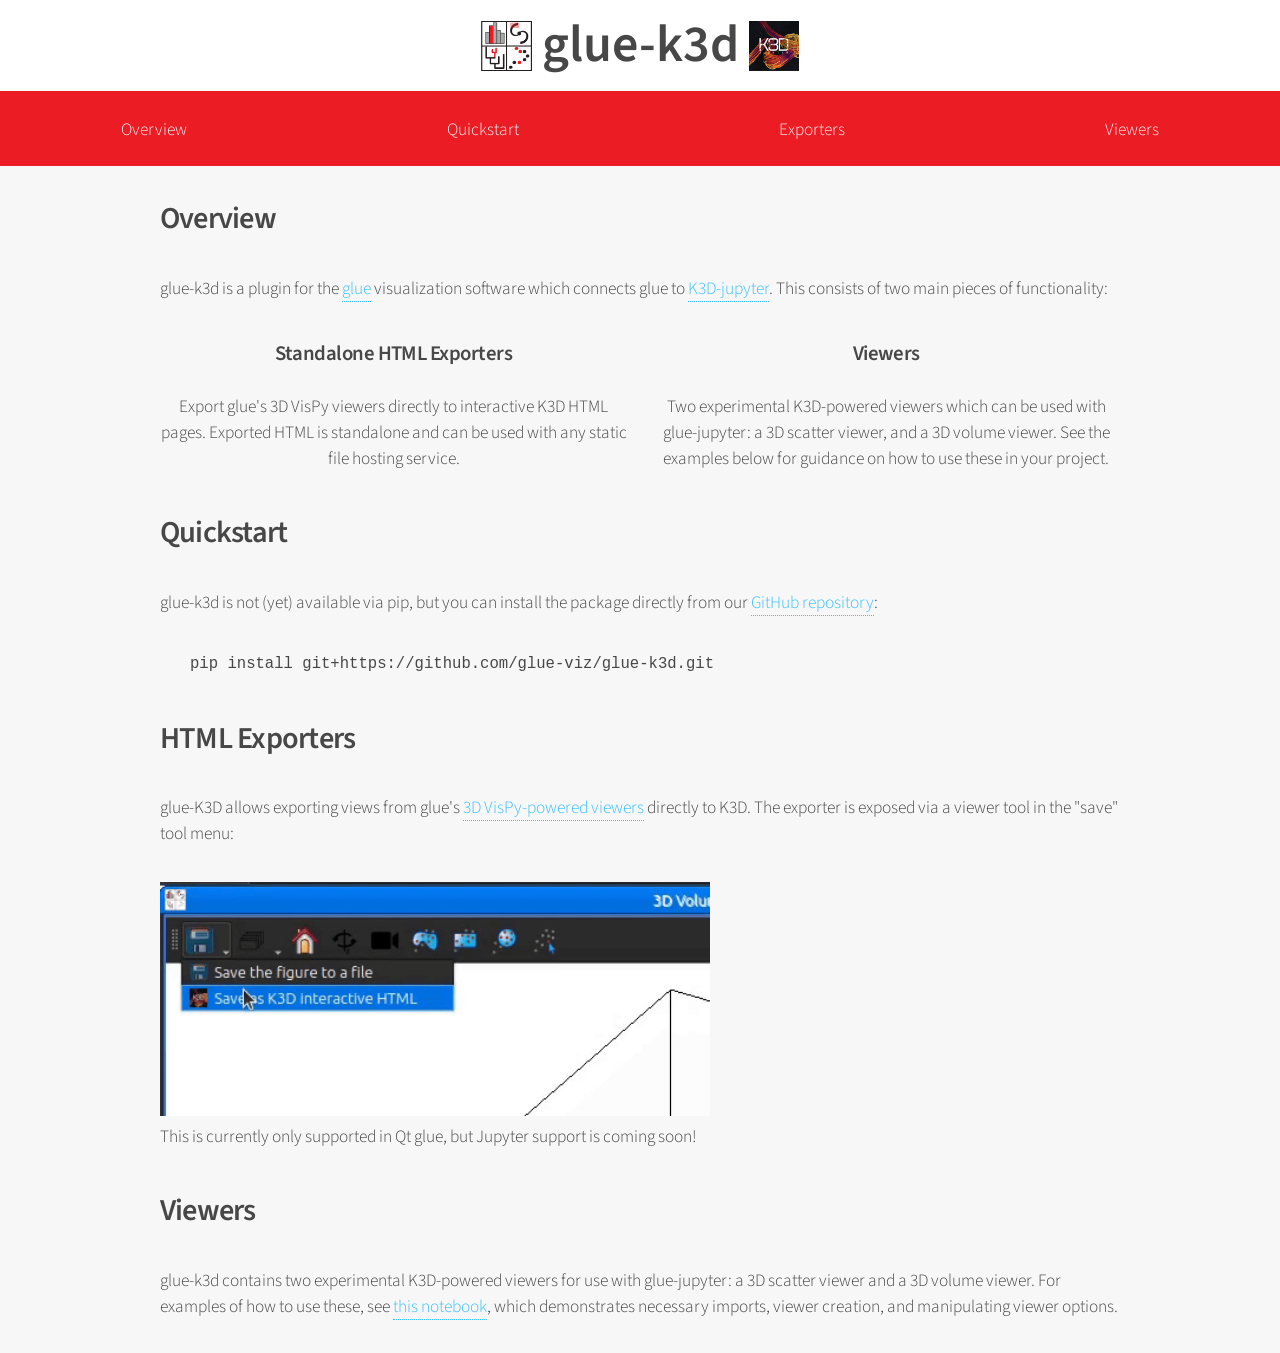
==== index.html @ 0592eb64 "Deploying to gh-pages from @ Carifio24/glue-k3d@0ff522cfbad2683ca5339158aca6ea87f92d83f8 🚀" ====
<!DOCTYPE HTML>
<!--
	Arcana by HTML5 UP
	html5up.net | @n33co
	Free for personal and commercial use under the CCA 3.0 license (html5up.net/license)
-->

<html>
  <head>
    <script async src="https://www.googletagmanager.com/gtag/js?id=UA-76450307-1"></script>
		<script>
			window.dataLayer = window.dataLayer || [];
			function gtag(){dataLayer.push(arguments);}
			gtag('js', new Date());

			gtag('config', 'UA-76450307-1');
		</script>

		<title>glue-k3d: K3D Plugin for glue</title>
		<meta charset="utf-8" />
		<meta name="viewport" content="width=device-width, initial-scale=1" />
    <meta name="description" content="glue-k3d is a plugin for glueviz that allows creating K3D views using glue" />
    <meta name="keywords" content="glue, K3D, export" />
    <meta name="robots" content="index, follow" />

    <meta name="og:title" content="glue-k3d: K3D plugin for glue" />
    <meta name="og:description" content="glue-k3d is a plugin for glueviz that allows creating K3D views using glue" />
    <meta name="og:type" content="article" />
    <meta name="og:image" content="https://glueviz.org/glue-k3d/assets/img/logo_full.png" />
    <meta name="og:url" content="https://glueviz.org/glue-k3d" />

    <meta name="twitter:card" content="article" />
    <meta name="twitter:site" content="glueviz" />
    <meta name="twitter:creator" content="glueviz" />
    <meta name="twitter:description" content="glue-k3d is a plugin for glueviz that allows creating K3D views using glue" />
    <meta name="twitter:image" content="https://glueviz.org/glue-k3d/assets/img/logo_full.png" />

		<link rel="icon" href="favicon.ico">
		<!--[if lte IE 8]><script src="assets/js/ie/html5shiv.js"></script><![endif]-->
		<link rel="stylesheet" href="assets/css/main.css" />
  </head>

  <body>
    <div id="header">
      <img height=50 src="assets/img/logo.png">
      <h1 id="logo">glue-k3d</h1>
      <img height=50 src="assets/img/k3d.png">
    </div>

    <nav id="nav">
      <ul>
        <li><a href="#overview">Overview</a></li>
        <li><a href="#quickstart">Quickstart</a></li>
        <li><a href="#exporters">Exporters</a></li>
        <li><a href="#viewers">Viewers</a></li>
      </ul>
    </nav>

    <section id="overview" class="nav-item container">
      <h2>Overview</h2>
      <p>
        glue-k3d is a plugin for the <a href="https://glueviz.org">glue</a> visualization software which connects glue to 
        <a href="https://k3d-jupyter.org/">K3D-jupyter</a>. This consists of two main pieces of functionality:
      </p>

      <section id="functionality" class="4u 12u(narrower)">
        <div class="box highlight">
          <h3>Standalone HTML Exporters</h3>
          <p>
            Export glue's 3D VisPy viewers directly to interactive K3D HTML pages. Exported HTML is standalone and can be used with any static file hosting service.
          </p>

        </div>

        <div class="box highlight">
          <h3>Viewers</h3>
          <p>
            Two experimental K3D-powered viewers which can be used with glue-jupyter: a 3D scatter viewer, and a 3D volume viewer.
            See the examples below for guidance on how to use these in your project.
          </p>
      </div>
    </section>

  </section>

  <section id="quickstart" class="nav-item container">
    <h2>Quickstart</h2>
    <p>
      glue-k3d is not (yet) available via pip, but you can install the package directly from our <a href="https://github.com/glue-viz/glue-k3d">GitHub repository</a>:
    </p>
    <p><code>pip install git+https://github.com/glue-viz/glue-k3d.git</code></p>
    </p>
  </section>

  <section id="exporters" class="nav-item container">
    <h2>HTML Exporters</h2>
    <p>
      glue-K3D allows exporting views from glue's <a href="https://github.com/glue-viz/glue-vispy-viewers">3D VisPy-powered viewers</a> directly to K3D.
      The exporter is exposed via a viewer tool in the "save" tool menu:
    </p>
    <img class="example-image" src="assets/img/export-tool.gif">
    <p>This is currently only supported in Qt glue, but Jupyter support is coming soon!</p>
  </section>

  <section id="viewers" class="nav-item container">
    <h2>Viewers</h2>
    <p>
      glue-k3d contains two experimental K3D-powered viewers for use with glue-jupyter: a 3D scatter viewer and a 3D volume viewer.
      For examples of how to use these, see <a href="k3d_viewers.ipynb">this notebook</a>, which demonstrates necessary imports, viewer creation, and manipulating viewer options.
    </p>
  </section>

  </body>

</html>
---- assets/css/main.css ----
/* @import url("font-awesome.min.css"); */
@import url("https://fonts.googleapis.com/css?family=Source+Sans+Pro:300,300italic,600,600italic");

/*
	Arcana by HTML5 UP
	html5up.net | @n33co
	Free for personal and commercial use under the CCA 3.0 license (html5up.net/license)
*/

/* Reset */

	html, body, div, span, applet, object, iframe, h1, h2, h3, h4, h5, h6, p, blockquote, pre, a, abbr, acronym, address, big, cite, code, del, dfn, em, img, ins, kbd, q, s, samp, small, strike, strong, sub, sup, tt, var, b, u, i, center, dl, dt, dd, ol, ul, li, fieldset, form, label, legend, table, caption, tbody, tfoot, thead, tr, th, td, article, aside, canvas, details, embed, figure, figcaption, footer, header, hgroup, menu, nav, output, ruby, section, summary, time, mark, audio, video {
		margin: 0;
		padding: 0;
		border: 0;
		font-size: 100%;
		font: inherit;
		vertical-align: baseline;
	}

    html {
        scroll-padding-top: 6em;
    }

	code {
		font-family: monospace;
		padding-left: 30px;
		font-size: 0.9em;
	}

	article, aside, details, figcaption, figure, footer, header, hgroup, menu, nav, section {
		display: block;
	}

	body {
		line-height: 1;
	}

	ul {
		list-style: none;
	}

	blockquote, q {
		quotes: none;
	}

	blockquote:before, blockquote:after, q:before, q:after {
		content: '';
		content: none;
	}

	table {
		border-collapse: collapse;
		border-spacing: 0;
	}

	body {
		-webkit-text-size-adjust: none;
	}

/* Box Model */

	*, *:before, *:after {
		-moz-box-sizing: border-box;
		-webkit-box-sizing: border-box;
		box-sizing: border-box;
	}

/* Containers */

	.container {
		margin-left: auto;
		margin-right: auto;
	}

	.container.\31 25\25 {
		width: 100%;
		max-width: 1750px;
		min-width: 1400px;
	}

	.container.\37 5\25 {
		width: 1050px;
	}

	.container.\35 0\25 {
		width: 700px;
	}

	.container.\32 5\25 {
		width: 350px;
	}

	.container {
		width: 1400px;
	}

	@media screen and (max-width: 1680px) {

		.container.\31 25\25 {
			width: 100%;
			max-width: 1500px;
			min-width: 1200px;
		}

		.container.\37 5\25 {
			width: 900px;
		}

		.container.\35 0\25 {
			width: 600px;
		}

		.container.\32 5\25 {
			width: 300px;
		}

		.container {
			width: 1200px;
		}

	}

	@media screen and (max-width: 1280px) {

		.container.\31 25\25 {
			width: 100%;
			max-width: 1200px;
			min-width: 960px;
		}

		.container.\37 5\25 {
			width: 720px;
		}

		.container.\35 0\25 {
			width: 480px;
		}

		.container.\32 5\25 {
			width: 240px;
		}

		.container {
			width: 960px;
		}

	}

	@media screen and (max-width: 980px) {

		.container.\31 25\25 {
			width: 100%;
			max-width: 118.75%;
			min-width: 95%;
		}

		.container.\37 5\25 {
			width: 71.25%;
		}

		.container.\35 0\25 {
			width: 47.5%;
		}

		.container.\32 5\25 {
			width: 23.75%;
		}

		.container {
			width: 95%;
		}

	}

	@media screen and (max-width: 840px) {

		.container.\31 25\25 {
			width: 100%;
			max-width: 118.75%;
			min-width: 95%;
		}

		.container.\37 5\25 {
			width: 71.25%;
		}

		.container.\35 0\25 {
			width: 47.5%;
		}

		.container.\32 5\25 {
			width: 23.75%;
		}

		.container {
			width: 95% !important;
		}

	}

	@media screen and (max-width: 736px) {

		.container.\31 25\25 {
			width: 100%;
			max-width: 112.5%;
			min-width: 90%;
		}

		.container.\37 5\25 {
			width: 67.5%;
		}

		.container.\35 0\25 {
			width: 45%;
		}

		.container.\32 5\25 {
			width: 22.5%;
		}

		.container {
			width: 90% !important;
		}

	}

	@media screen and (max-width: 480px) {

		.container.\31 25\25 {
			width: 100%;
			max-width: 125%;
			min-width: 100%;
		}

		.container.\37 5\25 {
			width: 75%;
		}

		.container.\35 0\25 {
			width: 50%;
		}

		.container.\32 5\25 {
			width: 25%;
		}

		.container {
			width: 90% !important;
		}

	}

/* Grid */

	.row {
		border-bottom: solid 1px transparent;
		-moz-box-sizing: border-box;
		-webkit-box-sizing: border-box;
		box-sizing: border-box;
	}

	.row > * {
		float: left;
		-moz-box-sizing: border-box;
		-webkit-box-sizing: border-box;
		box-sizing: border-box;
	}

	.row:after, .row:before {
		content: '';
		display: block;
		clear: both;
		height: 0;
	}

	.row.uniform > * > :first-child {
		margin-top: 0;
	}

	.row.uniform > * > :last-child {
		margin-bottom: 0;
	}

	.row.\30 \25 > * {
		padding: 0px 0 0 0px;
	}

	.row.\30 \25 {
		margin: 0px 0 -1px 0px;
	}

	.row.uniform.\30 \25 > * {
		padding: 0px 0 0 0px;
	}

	.row.uniform.\30 \25 {
		margin: 0px 0 -1px 0px;
	}

	.row > * {
		padding: 50px 0 0 50px;
	}

	.row {
		margin: -50px 0 -1px -50px;
	}

	.row.uniform > * {
		padding: 50px 0 0 50px;
	}

	.row.uniform {
		margin: -50px 0 -1px -50px;
	}

	.row.\32 00\25 > * {
		padding: 100px 0 0 100px;
	}

	.row.\32 00\25 {
		margin: -100px 0 -1px -100px;
	}

	.row.uniform.\32 00\25 > * {
		padding: 100px 0 0 100px;
	}

	.row.uniform.\32 00\25 {
		margin: -100px 0 -1px -100px;
	}

	.row.\31 50\25 > * {
		padding: 75px 0 0 75px;
	}

	.row.\31 50\25 {
		margin: -75px 0 -1px -75px;
	}

	.row.uniform.\31 50\25 > * {
		padding: 75px 0 0 75px;
	}

	.row.uniform.\31 50\25 {
		margin: -75px 0 -1px -75px;
	}

	.row.\35 0\25 > * {
		padding: 25px 0 0 25px;
	}

	.row.\35 0\25 {
		margin: -25px 0 -1px -25px;
	}

	.row.uniform.\35 0\25 > * {
		padding: 25px 0 0 25px;
	}

	.row.uniform.\35 0\25 {
		margin: -25px 0 -1px -25px;
	}

	.row.\32 5\25 > * {
		padding: 12.5px 0 0 12.5px;
	}

	.row.\32 5\25 {
		margin: -12.5px 0 -1px -12.5px;
	}

	.row.uniform.\32 5\25 > * {
		padding: 12.5px 0 0 12.5px;
	}

	.row.uniform.\32 5\25 {
		margin: -12.5px 0 -1px -12.5px;
	}

	.\31 2u, .\31 2u\24 {
		width: 100%;
		clear: none;
		margin-left: 0;
	}

	.\31 1u, .\31 1u\24 {
		width: 91.6666666667%;
		clear: none;
		margin-left: 0;
	}

	.\31 0u, .\31 0u\24 {
		width: 83.3333333333%;
		clear: none;
		margin-left: 0;
	}

	.\39 u, .\39 u\24 {
		width: 75%;
		clear: none;
		margin-left: 0;
	}

	.\38 u, .\38 u\24 {
		width: 66.6666666667%;
		clear: none;
		margin-left: 0;
	}

	.\37 u, .\37 u\24 {
		width: 58.3333333333%;
		clear: none;
		margin-left: 0;
	}

	.\36 u, .\36 u\24 {
		width: 50%;
		clear: none;
		margin-left: 0;
	}

	.\35 u, .\35 u\24 {
		width: 41.6666666667%;
		clear: none;
		margin-left: 0;
	}

	.\34 u, .\34 u\24 {
		width: 33.3333333333%;
		clear: none;
		margin-left: 0;
	}

	.\33 u, .\33 u\24 {
		width: 25%;
		clear: none;
		margin-left: 0;
	}

	.\32 u, .\32 u\24 {
		width: 16.6666666667%;
		clear: none;
		margin-left: 0;
	}

	.\31 u, .\31 u\24 {
		width: 8.3333333333%;
		clear: none;
		margin-left: 0;
	}

	.\31 2u\24 + *,
	.\31 1u\24 + *,
	.\31 0u\24 + *,
	.\39 u\24 + *,
	.\38 u\24 + *,
	.\37 u\24 + *,
	.\36 u\24 + *,
	.\35 u\24 + *,
	.\34 u\24 + *,
	.\33 u\24 + *,
	.\32 u\24 + *,
	.\31 u\24 + * {
		clear: left;
	}

	.\-11u {
		margin-left: 91.66667%;
	}

	.\-10u {
		margin-left: 83.33333%;
	}

	.\-9u {
		margin-left: 75%;
	}

	.\-8u {
		margin-left: 66.66667%;
	}

	.\-7u {
		margin-left: 58.33333%;
	}

	.\-6u {
		margin-left: 50%;
	}

	.\-5u {
		margin-left: 41.66667%;
	}

	.\-4u {
		margin-left: 33.33333%;
	}

	.\-3u {
		margin-left: 25%;
	}

	.\-2u {
		margin-left: 16.66667%;
	}

	.\-1u {
		margin-left: 8.33333%;
	}

	@media screen and (max-width: 1680px) {

		.row > * {
			padding: 40px 0 0 40px;
		}

		.row {
			margin: -40px 0 -1px -40px;
		}

		.row.uniform > * {
			padding: 40px 0 0 40px;
		}

		.row.uniform {
			margin: -40px 0 -1px -40px;
		}

		.row.\32 00\25 > * {
			padding: 80px 0 0 80px;
		}

		.row.\32 00\25 {
			margin: -80px 0 -1px -80px;
		}

		.row.uniform.\32 00\25 > * {
			padding: 80px 0 0 80px;
		}

		.row.uniform.\32 00\25 {
			margin: -80px 0 -1px -80px;
		}

		.row.\31 50\25 > * {
			padding: 60px 0 0 60px;
		}

		.row.\31 50\25 {
			margin: -60px 0 -1px -60px;
		}

		.row.uniform.\31 50\25 > * {
			padding: 60px 0 0 60px;
		}

		.row.uniform.\31 50\25 {
			margin: -60px 0 -1px -60px;
		}

		.row.\35 0\25 > * {
			padding: 20px 0 0 20px;
		}

		.row.\35 0\25 {
			margin: -20px 0 -1px -20px;
		}

		.row.uniform.\35 0\25 > * {
			padding: 20px 0 0 20px;
		}

		.row.uniform.\35 0\25 {
			margin: -20px 0 -1px -20px;
		}

		.row.\32 5\25 > * {
			padding: 10px 0 0 10px;
		}

		.row.\32 5\25 {
			margin: -10px 0 -1px -10px;
		}

		.row.uniform.\32 5\25 > * {
			padding: 10px 0 0 10px;
		}

		.row.uniform.\32 5\25 {
			margin: -10px 0 -1px -10px;
		}

		.\31 2u\28wide\29, .\31 2u\24\28wide\29 {
			width: 100%;
			clear: none;
			margin-left: 0;
		}

		.\31 1u\28wide\29, .\31 1u\24\28wide\29 {
			width: 91.6666666667%;
			clear: none;
			margin-left: 0;
		}

		.\31 0u\28wide\29, .\31 0u\24\28wide\29 {
			width: 83.3333333333%;
			clear: none;
			margin-left: 0;
		}

		.\39 u\28wide\29, .\39 u\24\28wide\29 {
			width: 75%;
			clear: none;
			margin-left: 0;
		}

		.\38 u\28wide\29, .\38 u\24\28wide\29 {
			width: 66.6666666667%;
			clear: none;
			margin-left: 0;
		}

		.\37 u\28wide\29, .\37 u\24\28wide\29 {
			width: 58.3333333333%;
			clear: none;
			margin-left: 0;
		}

		.\36 u\28wide\29, .\36 u\24\28wide\29 {
			width: 50%;
			clear: none;
			margin-left: 0;
		}

		.\35 u\28wide\29, .\35 u\24\28wide\29 {
			width: 41.6666666667%;
			clear: none;
			margin-left: 0;
		}

		.\34 u\28wide\29, .\34 u\24\28wide\29 {
			width: 33.3333333333%;
			clear: none;
			margin-left: 0;
		}

		.\33 u\28wide\29, .\33 u\24\28wide\29 {
			width: 25%;
			clear: none;
			margin-left: 0;
		}

		.\32 u\28wide\29, .\32 u\24\28wide\29 {
			width: 16.6666666667%;
			clear: none;
			margin-left: 0;
		}

		.\31 u\28wide\29, .\31 u\24\28wide\29 {
			width: 8.3333333333%;
			clear: none;
			margin-left: 0;
		}

		.\31 2u\24\28wide\29 + *,
		.\31 1u\24\28wide\29 + *,
		.\31 0u\24\28wide\29 + *,
		.\39 u\24\28wide\29 + *,
		.\38 u\24\28wide\29 + *,
		.\37 u\24\28wide\29 + *,
		.\36 u\24\28wide\29 + *,
		.\35 u\24\28wide\29 + *,
		.\34 u\24\28wide\29 + *,
		.\33 u\24\28wide\29 + *,
		.\32 u\24\28wide\29 + *,
		.\31 u\24\28wide\29 + * {
			clear: left;
		}

		.\-11u\28wide\29 {
			margin-left: 91.66667%;
		}

		.\-10u\28wide\29 {
			margin-left: 83.33333%;
		}

		.\-9u\28wide\29 {
			margin-left: 75%;
		}

		.\-8u\28wide\29 {
			margin-left: 66.66667%;
		}

		.\-7u\28wide\29 {
			margin-left: 58.33333%;
		}

		.\-6u\28wide\29 {
			margin-left: 50%;
		}

		.\-5u\28wide\29 {
			margin-left: 41.66667%;
		}

		.\-4u\28wide\29 {
			margin-left: 33.33333%;
		}

		.\-3u\28wide\29 {
			margin-left: 25%;
		}

		.\-2u\28wide\29 {
			margin-left: 16.66667%;
		}

		.\-1u\28wide\29 {
			margin-left: 8.33333%;
		}

	}

	@media screen and (max-width: 1280px) {

		.row > * {
			padding: 30px 0 0 30px;
		}

		.row {
			margin: -30px 0 -1px -30px;
		}

		.row.uniform > * {
			padding: 30px 0 0 30px;
		}

		.row.uniform {
			margin: -30px 0 -1px -30px;
		}

		.row.\32 00\25 > * {
			padding: 60px 0 0 60px;
		}

		.row.\32 00\25 {
			margin: -60px 0 -1px -60px;
		}

		.row.uniform.\32 00\25 > * {
			padding: 60px 0 0 60px;
		}

		.row.uniform.\32 00\25 {
			margin: -60px 0 -1px -60px;
		}

		.row.\31 50\25 > * {
			padding: 45px 0 0 45px;
		}

		.row.\31 50\25 {
			margin: -45px 0 -1px -45px;
		}

		.row.uniform.\31 50\25 > * {
			padding: 45px 0 0 45px;
		}

		.row.uniform.\31 50\25 {
			margin: -45px 0 -1px -45px;
		}

		.row.\35 0\25 > * {
			padding: 15px 0 0 15px;
		}

		.row.\35 0\25 {
			margin: -15px 0 -1px -15px;
		}

		.row.uniform.\35 0\25 > * {
			padding: 15px 0 0 15px;
		}

		.row.uniform.\35 0\25 {
			margin: -15px 0 -1px -15px;
		}

		.row.\32 5\25 > * {
			padding: 7.5px 0 0 7.5px;
		}

		.row.\32 5\25 {
			margin: -7.5px 0 -1px -7.5px;
		}

		.row.uniform.\32 5\25 > * {
			padding: 7.5px 0 0 7.5px;
		}

		.row.uniform.\32 5\25 {
			margin: -7.5px 0 -1px -7.5px;
		}

		.\31 2u\28normal\29, .\31 2u\24\28normal\29 {
			width: 100%;
			clear: none;
			margin-left: 0;
		}

		.\31 1u\28normal\29, .\31 1u\24\28normal\29 {
			width: 91.6666666667%;
			clear: none;
			margin-left: 0;
		}

		.\31 0u\28normal\29, .\31 0u\24\28normal\29 {
			width: 83.3333333333%;
			clear: none;
			margin-left: 0;
		}

		.\39 u\28normal\29, .\39 u\24\28normal\29 {
			width: 75%;
			clear: none;
			margin-left: 0;
		}

		.\38 u\28normal\29, .\38 u\24\28normal\29 {
			width: 66.6666666667%;
			clear: none;
			margin-left: 0;
		}

		.\37 u\28normal\29, .\37 u\24\28normal\29 {
			width: 58.3333333333%;
			clear: none;
			margin-left: 0;
		}

		.\36 u\28normal\29, .\36 u\24\28normal\29 {
			width: 50%;
			clear: none;
			margin-left: 0;
		}

		.\35 u\28normal\29, .\35 u\24\28normal\29 {
			width: 41.6666666667%;
			clear: none;
			margin-left: 0;
		}

		.\34 u\28normal\29, .\34 u\24\28normal\29 {
			width: 33.3333333333%;
			clear: none;
			margin-left: 0;
		}

		.\33 u\28normal\29, .\33 u\24\28normal\29 {
			width: 25%;
			clear: none;
			margin-left: 0;
		}

		.\32 u\28normal\29, .\32 u\24\28normal\29 {
			width: 16.6666666667%;
			clear: none;
			margin-left: 0;
		}

		.\31 u\28normal\29, .\31 u\24\28normal\29 {
			width: 8.3333333333%;
			clear: none;
			margin-left: 0;
		}

		.\31 2u\24\28normal\29 + *,
		.\31 1u\24\28normal\29 + *,
		.\31 0u\24\28normal\29 + *,
		.\39 u\24\28normal\29 + *,
		.\38 u\24\28normal\29 + *,
		.\37 u\24\28normal\29 + *,
		.\36 u\24\28normal\29 + *,
		.\35 u\24\28normal\29 + *,
		.\34 u\24\28normal\29 + *,
		.\33 u\24\28normal\29 + *,
		.\32 u\24\28normal\29 + *,
		.\31 u\24\28normal\29 + * {
			clear: left;
		}

		.\-11u\28normal\29 {
			margin-left: 91.66667%;
		}

		.\-10u\28normal\29 {
			margin-left: 83.33333%;
		}

		.\-9u\28normal\29 {
			margin-left: 75%;
		}

		.\-8u\28normal\29 {
			margin-left: 66.66667%;
		}

		.\-7u\28normal\29 {
			margin-left: 58.33333%;
		}

		.\-6u\28normal\29 {
			margin-left: 50%;
		}

		.\-5u\28normal\29 {
			margin-left: 41.66667%;
		}

		.\-4u\28normal\29 {
			margin-left: 33.33333%;
		}

		.\-3u\28normal\29 {
			margin-left: 25%;
		}

		.\-2u\28normal\29 {
			margin-left: 16.66667%;
		}

		.\-1u\28normal\29 {
			margin-left: 8.33333%;
		}

	}

	@media screen and (max-width: 980px) {

		.row > * {
			padding: 30px 0 0 30px;
		}

		.row {
			margin: -30px 0 -1px -30px;
		}

		.row.uniform > * {
			padding: 30px 0 0 30px;
		}

		.row.uniform {
			margin: -30px 0 -1px -30px;
		}

		.row.\32 00\25 > * {
			padding: 60px 0 0 60px;
		}

		.row.\32 00\25 {
			margin: -60px 0 -1px -60px;
		}

		.row.uniform.\32 00\25 > * {
			padding: 60px 0 0 60px;
		}

		.row.uniform.\32 00\25 {
			margin: -60px 0 -1px -60px;
		}

		.row.\31 50\25 > * {
			padding: 45px 0 0 45px;
		}

		.row.\31 50\25 {
			margin: -45px 0 -1px -45px;
		}

		.row.uniform.\31 50\25 > * {
			padding: 45px 0 0 45px;
		}

		.row.uniform.\31 50\25 {
			margin: -45px 0 -1px -45px;
		}

		.row.\35 0\25 > * {
			padding: 15px 0 0 15px;
		}

		.row.\35 0\25 {
			margin: -15px 0 -1px -15px;
		}

		.row.uniform.\35 0\25 > * {
			padding: 15px 0 0 15px;
		}

		.row.uniform.\35 0\25 {
			margin: -15px 0 -1px -15px;
		}

		.row.\32 5\25 > * {
			padding: 7.5px 0 0 7.5px;
		}

		.row.\32 5\25 {
			margin: -7.5px 0 -1px -7.5px;
		}

		.row.uniform.\32 5\25 > * {
			padding: 7.5px 0 0 7.5px;
		}

		.row.uniform.\32 5\25 {
			margin: -7.5px 0 -1px -7.5px;
		}

		.\31 2u\28narrow\29, .\31 2u\24\28narrow\29 {
			width: 100%;
			clear: none;
			margin-left: 0;
		}

		.\31 1u\28narrow\29, .\31 1u\24\28narrow\29 {
			width: 91.6666666667%;
			clear: none;
			margin-left: 0;
		}

		.\31 0u\28narrow\29, .\31 0u\24\28narrow\29 {
			width: 83.3333333333%;
			clear: none;
			margin-left: 0;
		}

		.\39 u\28narrow\29, .\39 u\24\28narrow\29 {
			width: 75%;
			clear: none;
			margin-left: 0;
		}

		.\38 u\28narrow\29, .\38 u\24\28narrow\29 {
			width: 66.6666666667%;
			clear: none;
			margin-left: 0;
		}

		.\37 u\28narrow\29, .\37 u\24\28narrow\29 {
			width: 58.3333333333%;
			clear: none;
			margin-left: 0;
		}

		.\36 u\28narrow\29, .\36 u\24\28narrow\29 {
			width: 50%;
			clear: none;
			margin-left: 0;
		}

		.\35 u\28narrow\29, .\35 u\24\28narrow\29 {
			width: 41.6666666667%;
			clear: none;
			margin-left: 0;
		}

		.\34 u\28narrow\29, .\34 u\24\28narrow\29 {
			width: 33.3333333333%;
			clear: none;
			margin-left: 0;
		}

		.\33 u\28narrow\29, .\33 u\24\28narrow\29 {
			width: 25%;
			clear: none;
			margin-left: 0;
		}

		.\32 u\28narrow\29, .\32 u\24\28narrow\29 {
			width: 16.6666666667%;
			clear: none;
			margin-left: 0;
		}

		.\31 u\28narrow\29, .\31 u\24\28narrow\29 {
			width: 8.3333333333%;
			clear: none;
			margin-left: 0;
		}

		.\31 2u\24\28narrow\29 + *,
		.\31 1u\24\28narrow\29 + *,
		.\31 0u\24\28narrow\29 + *,
		.\39 u\24\28narrow\29 + *,
		.\38 u\24\28narrow\29 + *,
		.\37 u\24\28narrow\29 + *,
		.\36 u\24\28narrow\29 + *,
		.\35 u\24\28narrow\29 + *,
		.\34 u\24\28narrow\29 + *,
		.\33 u\24\28narrow\29 + *,
		.\32 u\24\28narrow\29 + *,
		.\31 u\24\28narrow\29 + * {
			clear: left;
		}

		.\-11u\28narrow\29 {
			margin-left: 91.66667%;
		}

		.\-10u\28narrow\29 {
			margin-left: 83.33333%;
		}

		.\-9u\28narrow\29 {
			margin-left: 75%;
		}

		.\-8u\28narrow\29 {
			margin-left: 66.66667%;
		}

		.\-7u\28narrow\29 {
			margin-left: 58.33333%;
		}

		.\-6u\28narrow\29 {
			margin-left: 50%;
		}

		.\-5u\28narrow\29 {
			margin-left: 41.66667%;
		}

		.\-4u\28narrow\29 {
			margin-left: 33.33333%;
		}

		.\-3u\28narrow\29 {
			margin-left: 25%;
		}

		.\-2u\28narrow\29 {
			margin-left: 16.66667%;
		}

		.\-1u\28narrow\29 {
			margin-left: 8.33333%;
		}

	}

	@media screen and (max-width: 840px) {

		.row > * {
			padding: 30px 0 0 30px;
		}

		.row {
			margin: -30px 0 -1px -30px;
		}

		.row.uniform > * {
			padding: 30px 0 0 30px;
		}

		.row.uniform {
			margin: -30px 0 -1px -30px;
		}

		.row.\32 00\25 > * {
			padding: 60px 0 0 60px;
		}

		.row.\32 00\25 {
			margin: -60px 0 -1px -60px;
		}

		.row.uniform.\32 00\25 > * {
			padding: 60px 0 0 60px;
		}

		.row.uniform.\32 00\25 {
			margin: -60px 0 -1px -60px;
		}

		.row.\31 50\25 > * {
			padding: 45px 0 0 45px;
		}

		.row.\31 50\25 {
			margin: -45px 0 -1px -45px;
		}

		.row.uniform.\31 50\25 > * {
			padding: 45px 0 0 45px;
		}

		.row.uniform.\31 50\25 {
			margin: -45px 0 -1px -45px;
		}

		.row.\35 0\25 > * {
			padding: 15px 0 0 15px;
		}

		.row.\35 0\25 {
			margin: -15px 0 -1px -15px;
		}

		.row.uniform.\35 0\25 > * {
			padding: 15px 0 0 15px;
		}

		.row.uniform.\35 0\25 {
			margin: -15px 0 -1px -15px;
		}

		.row.\32 5\25 > * {
			padding: 7.5px 0 0 7.5px;
		}

		.row.\32 5\25 {
			margin: -7.5px 0 -1px -7.5px;
		}

		.row.uniform.\32 5\25 > * {
			padding: 7.5px 0 0 7.5px;
		}

		.row.uniform.\32 5\25 {
			margin: -7.5px 0 -1px -7.5px;
		}

		.\31 2u\28narrower\29, .\31 2u\24\28narrower\29 {
			width: 100%;
			clear: none;
			margin-left: 0;
		}

		.\31 1u\28narrower\29, .\31 1u\24\28narrower\29 {
			width: 91.6666666667%;
			clear: none;
			margin-left: 0;
		}

		.\31 0u\28narrower\29, .\31 0u\24\28narrower\29 {
			width: 83.3333333333%;
			clear: none;
			margin-left: 0;
		}

		.\39 u\28narrower\29, .\39 u\24\28narrower\29 {
			width: 75%;
			clear: none;
			margin-left: 0;
		}

		.\38 u\28narrower\29, .\38 u\24\28narrower\29 {
			width: 66.6666666667%;
			clear: none;
			margin-left: 0;
		}

		.\37 u\28narrower\29, .\37 u\24\28narrower\29 {
			width: 58.3333333333%;
			clear: none;
			margin-left: 0;
		}

		.\36 u\28narrower\29, .\36 u\24\28narrower\29 {
			width: 50%;
			clear: none;
			margin-left: 0;
		}

		.\35 u\28narrower\29, .\35 u\24\28narrower\29 {
			width: 41.6666666667%;
			clear: none;
			margin-left: 0;
		}

		.\34 u\28narrower\29, .\34 u\24\28narrower\29 {
			width: 33.3333333333%;
			clear: none;
			margin-left: 0;
		}

		.\33 u\28narrower\29, .\33 u\24\28narrower\29 {
			width: 25%;
			clear: none;
			margin-left: 0;
		}

		.\32 u\28narrower\29, .\32 u\24\28narrower\29 {
			width: 16.6666666667%;
			clear: none;
			margin-left: 0;
		}

		.\31 u\28narrower\29, .\31 u\24\28narrower\29 {
			width: 8.3333333333%;
			clear: none;
			margin-left: 0;
		}

		.\31 2u\24\28narrower\29 + *,
		.\31 1u\24\28narrower\29 + *,
		.\31 0u\24\28narrower\29 + *,
		.\39 u\24\28narrower\29 + *,
		.\38 u\24\28narrower\29 + *,
		.\37 u\24\28narrower\29 + *,
		.\36 u\24\28narrower\29 + *,
		.\35 u\24\28narrower\29 + *,
		.\34 u\24\28narrower\29 + *,
		.\33 u\24\28narrower\29 + *,
		.\32 u\24\28narrower\29 + *,
		.\31 u\24\28narrower\29 + * {
			clear: left;
		}

		.\-11u\28narrower\29 {
			margin-left: 91.66667%;
		}

		.\-10u\28narrower\29 {
			margin-left: 83.33333%;
		}

		.\-9u\28narrower\29 {
			margin-left: 75%;
		}

		.\-8u\28narrower\29 {
			margin-left: 66.66667%;
		}

		.\-7u\28narrower\29 {
			margin-left: 58.33333%;
		}

		.\-6u\28narrower\29 {
			margin-left: 50%;
		}

		.\-5u\28narrower\29 {
			margin-left: 41.66667%;
		}

		.\-4u\28narrower\29 {
			margin-left: 33.33333%;
		}

		.\-3u\28narrower\29 {
			margin-left: 25%;
		}

		.\-2u\28narrower\29 {
			margin-left: 16.66667%;
		}

		.\-1u\28narrower\29 {
			margin-left: 8.33333%;
		}

	}

	@media screen and (max-width: 736px) {

		.row > * {
			padding: 20px 0 0 20px;
		}

		.row {
			margin: -20px 0 -1px -20px;
		}

		.row.uniform > * {
			padding: 20px 0 0 20px;
		}

		.row.uniform {
			margin: -20px 0 -1px -20px;
		}

		.row.\32 00\25 > * {
			padding: 40px 0 0 40px;
		}

		.row.\32 00\25 {
			margin: -40px 0 -1px -40px;
		}

		.row.uniform.\32 00\25 > * {
			padding: 40px 0 0 40px;
		}

		.row.uniform.\32 00\25 {
			margin: -40px 0 -1px -40px;
		}

		.row.\31 50\25 > * {
			padding: 30px 0 0 30px;
		}

		.row.\31 50\25 {
			margin: -30px 0 -1px -30px;
		}

		.row.uniform.\31 50\25 > * {
			padding: 30px 0 0 30px;
		}

		.row.uniform.\31 50\25 {
			margin: -30px 0 -1px -30px;
		}

		.row.\35 0\25 > * {
			padding: 10px 0 0 10px;
		}

		.row.\35 0\25 {
			margin: -10px 0 -1px -10px;
		}

		.row.uniform.\35 0\25 > * {
			padding: 10px 0 0 10px;
		}

		.row.uniform.\35 0\25 {
			margin: -10px 0 -1px -10px;
		}

		.row.\32 5\25 > * {
			padding: 5px 0 0 5px;
		}

		.row.\32 5\25 {
			margin: -5px 0 -1px -5px;
		}

		.row.uniform.\32 5\25 > * {
			padding: 5px 0 0 5px;
		}

		.row.uniform.\32 5\25 {
			margin: -5px 0 -1px -5px;
		}

		.\31 2u\28mobile\29, .\31 2u\24\28mobile\29 {
			width: 100%;
			clear: none;
			margin-left: 0;
		}

		.\31 1u\28mobile\29, .\31 1u\24\28mobile\29 {
			width: 91.6666666667%;
			clear: none;
			margin-left: 0;
		}

		.\31 0u\28mobile\29, .\31 0u\24\28mobile\29 {
			width: 83.3333333333%;
			clear: none;
			margin-left: 0;
		}

		.\39 u\28mobile\29, .\39 u\24\28mobile\29 {
			width: 75%;
			clear: none;
			margin-left: 0;
		}

		.\38 u\28mobile\29, .\38 u\24\28mobile\29 {
			width: 66.6666666667%;
			clear: none;
			margin-left: 0;
		}

		.\37 u\28mobile\29, .\37 u\24\28mobile\29 {
			width: 58.3333333333%;
			clear: none;
			margin-left: 0;
		}

		.\36 u\28mobile\29, .\36 u\24\28mobile\29 {
			width: 50%;
			clear: none;
			margin-left: 0;
		}

		.\35 u\28mobile\29, .\35 u\24\28mobile\29 {
			width: 41.6666666667%;
			clear: none;
			margin-left: 0;
		}

		.\34 u\28mobile\29, .\34 u\24\28mobile\29 {
			width: 33.3333333333%;
			clear: none;
			margin-left: 0;
		}

		.\33 u\28mobile\29, .\33 u\24\28mobile\29 {
			width: 25%;
			clear: none;
			margin-left: 0;
		}

		.\32 u\28mobile\29, .\32 u\24\28mobile\29 {
			width: 16.6666666667%;
			clear: none;
			margin-left: 0;
		}

		.\31 u\28mobile\29, .\31 u\24\28mobile\29 {
			width: 8.3333333333%;
			clear: none;
			margin-left: 0;
		}

		.\31 2u\24\28mobile\29 + *,
		.\31 1u\24\28mobile\29 + *,
		.\31 0u\24\28mobile\29 + *,
		.\39 u\24\28mobile\29 + *,
		.\38 u\24\28mobile\29 + *,
		.\37 u\24\28mobile\29 + *,
		.\36 u\24\28mobile\29 + *,
		.\35 u\24\28mobile\29 + *,
		.\34 u\24\28mobile\29 + *,
		.\33 u\24\28mobile\29 + *,
		.\32 u\24\28mobile\29 + *,
		.\31 u\24\28mobile\29 + * {
			clear: left;
		}

		.\-11u\28mobile\29 {
			margin-left: 91.66667%;
		}

		.\-10u\28mobile\29 {
			margin-left: 83.33333%;
		}

		.\-9u\28mobile\29 {
			margin-left: 75%;
		}

		.\-8u\28mobile\29 {
			margin-left: 66.66667%;
		}

		.\-7u\28mobile\29 {
			margin-left: 58.33333%;
		}

		.\-6u\28mobile\29 {
			margin-left: 50%;
		}

		.\-5u\28mobile\29 {
			margin-left: 41.66667%;
		}

		.\-4u\28mobile\29 {
			margin-left: 33.33333%;
		}

		.\-3u\28mobile\29 {
			margin-left: 25%;
		}

		.\-2u\28mobile\29 {
			margin-left: 16.66667%;
		}

		.\-1u\28mobile\29 {
			margin-left: 8.33333%;
		}

	}

	@media screen and (max-width: 480px) {

		.row > * {
			padding: 20px 0 0 20px;
		}

		.row {
			margin: -20px 0 -1px -20px;
		}

		.row.uniform > * {
			padding: 20px 0 0 20px;
		}

		.row.uniform {
			margin: -20px 0 -1px -20px;
		}

		.row.\32 00\25 > * {
			padding: 40px 0 0 40px;
		}

		.row.\32 00\25 {
			margin: -40px 0 -1px -40px;
		}

		.row.uniform.\32 00\25 > * {
			padding: 40px 0 0 40px;
		}

		.row.uniform.\32 00\25 {
			margin: -40px 0 -1px -40px;
		}

		.row.\31 50\25 > * {
			padding: 30px 0 0 30px;
		}

		.row.\31 50\25 {
			margin: -30px 0 -1px -30px;
		}

		.row.uniform.\31 50\25 > * {
			padding: 30px 0 0 30px;
		}

		.row.uniform.\31 50\25 {
			margin: -30px 0 -1px -30px;
		}

		.row.\35 0\25 > * {
			padding: 10px 0 0 10px;
		}

		.row.\35 0\25 {
			margin: -10px 0 -1px -10px;
		}

		.row.uniform.\35 0\25 > * {
			padding: 10px 0 0 10px;
		}

		.row.uniform.\35 0\25 {
			margin: -10px 0 -1px -10px;
		}

		.row.\32 5\25 > * {
			padding: 5px 0 0 5px;
		}

		.row.\32 5\25 {
			margin: -5px 0 -1px -5px;
		}

		.row.uniform.\32 5\25 > * {
			padding: 5px 0 0 5px;
		}

		.row.uniform.\32 5\25 {
			margin: -5px 0 -1px -5px;
		}

		.\31 2u\28mobilep\29, .\31 2u\24\28mobilep\29 {
			width: 100%;
			clear: none;
			margin-left: 0;
		}

		.\31 1u\28mobilep\29, .\31 1u\24\28mobilep\29 {
			width: 91.6666666667%;
			clear: none;
			margin-left: 0;
		}

		.\31 0u\28mobilep\29, .\31 0u\24\28mobilep\29 {
			width: 83.3333333333%;
			clear: none;
			margin-left: 0;
		}

		.\39 u\28mobilep\29, .\39 u\24\28mobilep\29 {
			width: 75%;
			clear: none;
			margin-left: 0;
		}

		.\38 u\28mobilep\29, .\38 u\24\28mobilep\29 {
			width: 66.6666666667%;
			clear: none;
			margin-left: 0;
		}

		.\37 u\28mobilep\29, .\37 u\24\28mobilep\29 {
			width: 58.3333333333%;
			clear: none;
			margin-left: 0;
		}

		.\36 u\28mobilep\29, .\36 u\24\28mobilep\29 {
			width: 50%;
			clear: none;
			margin-left: 0;
		}

		.\35 u\28mobilep\29, .\35 u\24\28mobilep\29 {
			width: 41.6666666667%;
			clear: none;
			margin-left: 0;
		}

		.\34 u\28mobilep\29, .\34 u\24\28mobilep\29 {
			width: 33.3333333333%;
			clear: none;
			margin-left: 0;
		}

		.\33 u\28mobilep\29, .\33 u\24\28mobilep\29 {
			width: 25%;
			clear: none;
			margin-left: 0;
		}

		.\32 u\28mobilep\29, .\32 u\24\28mobilep\29 {
			width: 16.6666666667%;
			clear: none;
			margin-left: 0;
		}

		.\31 u\28mobilep\29, .\31 u\24\28mobilep\29 {
			width: 8.3333333333%;
			clear: none;
			margin-left: 0;
		}

		.\31 2u\24\28mobilep\29 + *,
		.\31 1u\24\28mobilep\29 + *,
		.\31 0u\24\28mobilep\29 + *,
		.\39 u\24\28mobilep\29 + *,
		.\38 u\24\28mobilep\29 + *,
		.\37 u\24\28mobilep\29 + *,
		.\36 u\24\28mobilep\29 + *,
		.\35 u\24\28mobilep\29 + *,
		.\34 u\24\28mobilep\29 + *,
		.\33 u\24\28mobilep\29 + *,
		.\32 u\24\28mobilep\29 + *,
		.\31 u\24\28mobilep\29 + * {
			clear: left;
		}

		.\-11u\28mobilep\29 {
			margin-left: 91.66667%;
		}

		.\-10u\28mobilep\29 {
			margin-left: 83.33333%;
		}

		.\-9u\28mobilep\29 {
			margin-left: 75%;
		}

		.\-8u\28mobilep\29 {
			margin-left: 66.66667%;
		}

		.\-7u\28mobilep\29 {
			margin-left: 58.33333%;
		}

		.\-6u\28mobilep\29 {
			margin-left: 50%;
		}

		.\-5u\28mobilep\29 {
			margin-left: 41.66667%;
		}

		.\-4u\28mobilep\29 {
			margin-left: 33.33333%;
		}

		.\-3u\28mobilep\29 {
			margin-left: 25%;
		}

		.\-2u\28mobilep\29 {
			margin-left: 16.66667%;
		}

		.\-1u\28mobilep\29 {
			margin-left: 8.33333%;
		}

	}

/* Basic */

	body {
		background: #f7f7f7;
	}

		body.is-loading * {
			-moz-transition: none !important;
			-webkit-transition: none !important;
			-ms-transition: none !important;
			transition: none !important;
			-moz-animation: none !important;
			-webkit-animation: none !important;
			-ms-animation: none !important;
			animation: none !important;
		}

	body, input, select, textarea {
		color: #474747;
		font-family: 'Source Sans Pro', sans-serif;
		font-size: 16pt;
		font-weight: 300;
		line-height: 1.65em;
	}

	a {
		-moz-transition: color 0.2s ease-in-out, border-color 0.2s ease-in-out, opacity 0.2s ease-in-out;
		-webkit-transition: color 0.2s ease-in-out, border-color 0.2s ease-in-out, opacity 0.2s ease-in-out;
		-ms-transition: color 0.2s ease-in-out, border-color 0.2s ease-in-out, opacity 0.2s ease-in-out;
		transition: color 0.2s ease-in-out, border-color 0.2s ease-in-out, opacity 0.2s ease-in-out;
		color: #37c0fb;
		text-decoration: none;
		border-bottom: dotted 1px;
	}

		a:hover {
			color: #37c0fb;
			border-bottom-color: transparent;
		}

	strong, b {
		font-weight: 600;
	}

	em, i {
		font-style: italic;
	}

	p, ul, ol, dl, table, blockquote {
		margin: 0 0 2em 0;
	}

    ul ul,
    ul ol,
    ol ul,
    ol ol {
        margin: 0;
    }

	p.nomargin {
		margin: 0 0 0 0;
	}

	ul.team {
		margin: -1em 0 1em 2em;
	}

	h1, h2, h3, h4, h5, h6 {
		color: inherit;
		font-weight: 600;
		line-height: 1.75em;
		margin-bottom: 1em;
	}

		h1 a, h2 a, h3 a, h4 a, h5 a, h6 a {
			color: inherit;
			text-decoration: none;
		}

		h1 em, h2 em, h3 em, h4 em, h5 em, h6 em {
			font-style: normal;
			font-weight: 300;
		}

	h2 {
		font-size: 1.75em;
		letter-spacing: -0.025em;
	}

	h3 {
		font-size: 1.2em;
		letter-spacing: -0.025em;
	}

	sub {
		font-size: 0.8em;
		position: relative;
		top: 0.5em;
	}

	sup {
		font-size: 0.8em;
		position: relative;
		top: -0.5em;
	}

	hr {
		border-top: solid 1px #e0e0e0;
		margin-bottom: 1.5em;
	}

	blockquote {
		border-left: solid 0.5em #e0e0e0;
		font-style: italic;
		padding: 1em 0 1em 2em;
	}

	section.special, article.special {
		text-align: center;
	}

	header p {
		color: #999;
		font-size: 1.25em;
		position: relative;
		margin-top: -1.25em;
		margin-bottom: 2.25em;
	}

	header.major {
		text-align: center;
		margin: 0 0 2em 0;
	}

		header.major h2 {
			font-size: 2.25em;
		}

		header.major p {
			position: relative;
			border-top: solid 1px #e0e0e0;
			padding: 1em 0 0 0;
			margin: 0;
			top: -1em;
			letter-spacing: -0.025em;
		}

	footer {
		margin: 0 0 3em 0;
	}

		footer > :last-child {
			margin-bottom: 0;
		}

		footer.major {
			padding-top: 3em;
		}

/* Form */

	input[type="text"],
	input[type="password"],
	input[type="email"],
	textarea {
		-moz-appearance: none;
		-webkit-appearance: none;
		-ms-appearance: none;
		appearance: none;
		-moz-transition: border-color 0.2s ease-in-out;
		-webkit-transition: border-color 0.2s ease-in-out;
		-ms-transition: border-color 0.2s ease-in-out;
		transition: border-color 0.2s ease-in-out;
		background: #fff;
		border: solid 1px #e0e0e0;
		border-radius: 5px;
		color: inherit;
		display: block;
		outline: 0;
		padding: 0.75em;
		text-decoration: none;
		width: 100%;
	}

		input[type="text"]:focus,
		input[type="password"]:focus,
		input[type="email"]:focus,
		textarea:focus {
			border-color: #37c0fb;
		}

	input[type="text"],
	input[type="password"],
	input[type="email"] {
		line-height: 1em;
	}

	label {
		display: block;
		color: inherit;
		font-weight: 600;
		line-height: 1.75em;
		margin-bottom: 0.5em;
	}

	::-webkit-input-placeholder {
		color: #999;
		position: relative;
		top: 3px;
	}

	:-moz-placeholder {
		color: #999;
	}

	::-moz-placeholder {
		color: #999;
	}

	:-ms-input-placeholder {
		color: #999;
	}

	.formerize-placeholder {
		color: #999;
	}

/* Image */

	.image {
		border: 0;
		display: inline-block;
		position: relative;
		border-radius: 5px;
	}

		.image img {
			display: block;
			border-radius: 5px;
		}

		.image.left {
			display: block;
			float: left;
			margin: 0 2em 2em 0;
			position: relative;
			top: 0.25em;
		}

			.image.left img {
				display: block;
				width: 100%;
			}

		.image.fit {
			display: block;
		}

			.image.fit img {
				display: block;
				width: 100%;
			}

		.image.featured {
			display: block;
			margin: 0 0 2em 0;
		}

			.image.featured img {
				display: block;
				width: 100%;
			}

/* Icon */

	.icon {
		text-decoration: none;
		position: relative;
		text-decoration: none;
	}

		.icon:before {
			-moz-osx-font-smoothing: grayscale;
			-webkit-font-smoothing: antialiased;
			font-family: FontAwesome;
			font-style: normal;
			font-weight: normal;
			text-transform: none !important;
		}

		.icon > .label {
			display: none;
		}

		.icon.major {
			text-align: center;
			cursor: default;
			background-color: #37c0fb;
			background-image: -moz-linear-gradient(top, rgba(0,0,0,0), rgba(0,0,0,0.15)), url("images/bg01.png");
			background-image: -webkit-linear-gradient(top, rgba(0,0,0,0), rgba(0,0,0,0.15)), url("images/bg01.png");
			background-image: -ms-linear-gradient(top, rgba(0,0,0,0), rgba(0,0,0,0.15)), url("images/bg01.png");
			background-image: linear-gradient(top, rgba(0,0,0,0), rgba(0,0,0,0.15)), url("images/bg01.png");
			color: #fff;
			border-radius: 100%;
			display: inline-block;
			width: 5em;
			height: 5em;
			line-height: 5em;
			box-shadow: 0 0 0 7px white, 0 0 0 8px #e0e0e0;
			margin: 0 0 2em 0;
		}

			.icon.major:before {
				font-size: 36px;
			}

/* Lists */

	ol.default {
		list-style: decimal;
		padding-left: 1.25em;
	}

		ol.default li {
			padding-left: 0.25em;
		}

	ul.default {
		list-style: disc;
		padding-left: 1em;
	}

		ul.default li {
			padding-left: 0.5em;
		}

	ul.links li {
		line-height: 2.5em;
	}

	ul.icons {
		cursor: default;
	}

		ul.icons li {
			display: inline-block;
			line-height: 1em;
			padding-left: 1.5em;
		}

			ul.icons li:first-child {
				padding-left: 0;
			}

			ul.icons li a, ul.icons li span {
				font-size: 2em;
				border: 0;
			}

	ul.actions {
		cursor: default;
	}

		ul.actions:last-child {
			margin-bottom: 0;
		}

		ul.actions li {
			display: inline-block;
			padding: 0 0 0 1.5em;
		}

			ul.actions li:first-child {
				padding: 0;
			}

		ul.actions.vertical li {
			display: block;
			padding: 1.5em 0 0 0;
		}

			ul.actions.vertical li:first-child {
				padding: 0;
			}

	ul.menu li {
		border-left: solid 1px #e0e0e0;
		display: inline-block;
		padding: 0 0 0 1em;
		margin: 0 0 0 1em;
	}

		ul.menu li:first-child {
			border-left: 0;
			margin-left: 0;
			padding-left: 0;
		}

/* Tables */

	table {
		width: 100%;
	}

		table.default {
			width: 100%;
		}

			table.default tbody tr {
				border-bottom: solid 1px #e0e0e0;
			}

			table.default td {
				padding: 0.5em 1em 0.5em 1em;
			}

			table.default th {
				font-weight: 600;
				padding: 0.5em 1em 0.5em 1em;
				text-align: left;
			}

			table.default thead {
				background-color: #555555;
				background-image: -moz-linear-gradient(top, rgba(0,0,0,0), rgba(0,0,0,0.15)), url("images/bg01.png");
				background-image: -webkit-linear-gradient(top, rgba(0,0,0,0), rgba(0,0,0,0.15)), url("images/bg01.png");
				background-image: -ms-linear-gradient(top, rgba(0,0,0,0), rgba(0,0,0,0.15)), url("images/bg01.png");
				background-image: linear-gradient(top, rgba(0,0,0,0), rgba(0,0,0,0.15)), url("images/bg01.png");
				color: #fff;
			}

/* Button */

	input[type="submit"],
	input[type="reset"],
	input[type="button"],
	.button {
		-moz-appearance: none;
		-webkit-appearance: none;
		-ms-appearance: none;
		appearance: none;
		-moz-transition: background-color 0.2s ease-in-out, color 0.2s ease-in-out, box-shadow 0.2s ease-in-out;
		-webkit-transition: background-color 0.2s ease-in-out, color 0.2s ease-in-out, box-shadow 0.2s ease-in-out;
		-ms-transition: background-color 0.2s ease-in-out, color 0.2s ease-in-out, box-shadow 0.2s ease-in-out;
		transition: background-color 0.2s ease-in-out, color 0.2s ease-in-out, box-shadow 0.2s ease-in-out;
		background-image: -moz-linear-gradient(top, rgba(0,0,0,0), rgba(0,0,0,0.15)), url("images/bg01.png");
		background-image: -webkit-linear-gradient(top, rgba(0,0,0,0), rgba(0,0,0,0.15)), url("images/bg01.png");
		background-image: -ms-linear-gradient(top, rgba(0,0,0,0), rgba(0,0,0,0.15)), url("images/bg01.png");
		background-image: linear-gradient(top, rgba(0,0,0,0), rgba(0,0,0,0.15)), url("images/bg01.png");
		background-color: #37c0fb;
		border-radius: 5px;
		border: 0;
		color: #fff;
		cursor: pointer;
		display: inline-block;
		padding: 0 1.5em;
		line-height: 2.75em;
		min-width: 9em;
		text-align: center;
		text-decoration: none;
		font-weight: 600;
		letter-spacing: -0.025em;
	}

		input[type="submit"]:hover,
		input[type="reset"]:hover,
		input[type="button"]:hover,
		.button:hover {
			background-color: #50c8fb;
			color: #fff !important;
		}

		input[type="submit"]:active,
		input[type="reset"]:active,
		input[type="button"]:active,
		.button:active {
			background-color: #1eb8fb;
			color: #fff;
		}

		input[type="submit"].alt,
		input[type="reset"].alt,
		input[type="button"].alt,
		.button.alt {
			background-color: #555555;
			color: #fff;
		}

			input[type="submit"].alt:hover,
			input[type="reset"].alt:hover,
			input[type="button"].alt:hover,
			.button.alt:hover {
				background-color: #626262;
			}

			input[type="submit"].alt:active,
			input[type="reset"].alt:active,
			input[type="button"].alt:active,
			.button.alt:active {
				background-color: #484848;
			}

		input[type="submit"].icon:before,
		input[type="reset"].icon:before,
		input[type="button"].icon:before,
		.button.icon:before {
			margin-right: 0.5em;
		}

		input[type="submit"].fit,
		input[type="reset"].fit,
		input[type="button"].fit,
		.button.fit {
			width: 100%;
		}

		input[type="submit"].small,
		input[type="reset"].small,
		input[type="button"].small,
		.button.small {
			font-size: 0.8em;
		}

/* Box */

	.box.highlight {
		text-align: center;
	}

	.box.post {
		position: relative;
		margin: 0 0 2em 0;
	}

		.box.post:after {
			content: '';
			display: block;
			clear: both;
		}

		.box.post .inner {
			margin-left: calc(30% + 2em);
		}

			.box.post .inner > :last-child {
				margin-bottom: 0;
			}

		.box.post .image {
			width: 30%;
			margin: 0;
		}

/* Header */

	#header {
		text-align: center;
		background-color: #fff;
		/*background-image: url("images/bg02.png"), url("images/bg02.png"), url("images/bg01.png");*/
		background-position: top left,					top left,					top left;
		background-size: 100% 6em,					100% 6em,					auto;
		background-repeat: no-repeat,					no-repeat,					repeat;
    display: flex;
    flex-direction: row;
    justify-content: center;
    align-items: center;
	}

		#header h1 {
			margin: 0;
      padding: 0px 10px;
      font-size: 3em;
		}

    #header hr {
      height: 2px;
    }

			#header h1 a {
				letter-spacing: -0.025em;
				border: 0;
			}

	#nav {
        position: sticky;
        top: 0;
		    cursor: default;
        margin: 0;
		    padding: 0;
        width: 100%;
        display: block;
        background-color: #EB1C24;
        margin-bottom: 1.5em;
        z-index: 10000;
    }

		#nav > ul {
		    margin: 0;
        display: flex;
        justify-content: space-around;
		}

			#nav > ul > li {
				position: relative;
				display: inline-block;
				margin-left: 1em;
			}

				#nav > ul > li a {
					color: #F7F7F7;
					text-decoration: none;
					border: 0;
					display: block;
					padding: 1.5em 0.5em 1.35em 0.5em;
				}

				#nav > ul > li:first-child {
					margin-left: 0;
				}

				#nav > ul > li:hover a {
                    color: black;
				}

				#nav > ul > li.current {
					font-weight: 600;
				}

					#nav > ul > li.current:before {
						-moz-transform: rotateZ(45deg);
						-webkit-transform: rotateZ(45deg);
						-ms-transform: rotateZ(45deg);
						transform: rotateZ(45deg);
						width: 0.75em;
						height: 0.75em;
						content: '';
						display: block;
						position: absolute;
						bottom: -0.5em;
						left: 50%;
						margin-left: -0.375em;
						background-color: #D1413E;
						/* background-image: url("images/bg01.png"); */
					}

					#nav > ul > li.current a {
						color: #fff;
					}

				#nav > ul > li.active a {
					color: #fff;
				}

				#nav > ul > li.active.current:before {
					opacity: 0;
				}

				#nav > ul > li > ul {
					display: none;
				}

/* Dropotron */

	.dropotron {
		background-color: #333;
		background-image: -moz-linear-gradient(top, rgba(0,0,0,0.3), rgba(0,0,0,0)), url("images/bg01.png");
		background-image: -webkit-linear-gradient(top, rgba(0,0,0,0.3), rgba(0,0,0,0)), url("images/bg01.png");
		background-image: -ms-linear-gradient(top, rgba(0,0,0,0.3), rgba(0,0,0,0)), url("images/bg01.png");
		background-image: linear-gradient(top, rgba(0,0,0,0.3), rgba(0,0,0,0)), url("images/bg01.png");
		border-radius: 5px;
		color: #fff;
		min-width: 10em;
		padding: 1em 0;
		text-align: center;
		box-shadow: 0 1em 1em 0 rgba(0, 0, 0, 0.5);
	}

		.dropotron > li {
			line-height: 2em;
			padding: 0 1.1em 0 1em;
		}

			.dropotron > li > a {
				color: #c0c0c0;
				text-decoration: none;
				border: 0;
			}

			.dropotron > li.active > a, .dropotron > li:hover > a {
				color: #fff;
			}

		.dropotron.level-0 {
			border-radius: 0 0 5px 5px;
			font-size: 0.9em;
			padding-top: 0;
			margin-top: -1px;
		}

/* Banner */

	#banner {
		background-image: url("../../images/banner.jpg");
		background-position: center center;
		background-size: cover;
		height: 28em;
		text-align: center;
		position: relative;
	}

		#banner header {
			position: absolute;
			bottom: 0;
			left: 0;
			width: 100%;
			background: #212121;
			background: rgba(27, 27, 27, 0.75);
			color: #fff;
			padding: 1.5em 0;
		}

			#banner header h2 {
				display: inline-block;
				margin: 0;
				font-size: 1.25em;
				vertical-align: middle;
			}

				#banner header h2 em {
					opacity: 0.75;
				}

				#banner header h2 a {
					border-bottom-color: rgba(255, 255, 255, 0.5);
				}

					#banner header h2 a:hover {
						border-bottom-color: transparent;
					}

			#banner header .button {
				vertical-align: middle;
				margin-left: 1em;
			}

/* Wrapper */

	.wrapper {
		padding: 5em 0 3em 0;
	}

		.wrapper.style1 {
			background: #fff;
		}

		.wrapper.style2 {
			background-color: #fff;
			background-image: url("images/bg02.png"), url("images/bg03.png"), url("images/bg01.png");
			background-position: top left,						bottom left,					top left;
			background-size: 100% 6em,						100% 6em,						auto;
			background-repeat: no-repeat,						no-repeat,						repeat;
		}

		.wrapper.style3 {
			background-color: #37c0fb;
			background-image: -moz-linear-gradient(top, rgba(0,0,0,0), rgba(0,0,0,0.15)), url("images/bg01.png");
			background-image: -webkit-linear-gradient(top, rgba(0,0,0,0), rgba(0,0,0,0.15)), url("images/bg01.png");
			background-image: -ms-linear-gradient(top, rgba(0,0,0,0), rgba(0,0,0,0.15)), url("images/bg01.png");
			background-image: linear-gradient(top, rgba(0,0,0,0), rgba(0,0,0,0.15)), url("images/bg01.png");
			color: #fff;
		}

			.wrapper.style3 .button {
				background: #fff;
				color: #474747;
			}

				.wrapper.style3 .button:hover {
					color: #37c0fb !important;
				}

/* CTA */

	#cta {
		text-align: center;
		padding: 3.5em 0;
	}

		#cta header h2 {
			display: inline-block;
			vertical-align: middle;
			margin: 0;
		}

		#cta header .button {
			vertical-align: middle;
			margin-left: 1em;
		}

/* Footer */

	#footer {
		padding: 2em 0 1em 0;
	}

	#footer img{
				max-height: 80px;
			}

		#footer a {
			color: inherit;
			border-bottom-color: rgba(71, 71, 71, 0.25);
		}

			#footer a:hover {
				color: #37c0fb;
				border-bottom-color: transparent;
			}

		#footer .container {
			margin-bottom: 4em;
		}

		#footer .icons {
			text-align: center;
			margin: 0;
		}

			#footer .icons a {
				color: #999;
			}

				#footer .icons a:hover {
					color: #474747;
				}

		#footer .copyright {
			color: #999;
			margin-top: 0.2em;
			text-align: center;
			font-size: 0.9em;
		}

/* Wide */

	@media screen and (max-width: 1680px) {

		/* Basic */

			body, input, select, textarea {
				font-size: 14pt;
				line-height: 1.5em;
			}

		/* Banner */

			#banner {
				height: 24em;
			}

	}

/* Normal */

	@media screen and (max-width: 1280px) {

		/* Basic */

			body, input, select, textarea {
				font-size: 13pt;
				line-height: 1.5em;
			}

		/* Lists */

			ol.default {
				list-style: decimal;
				padding-left: 1.25em;
			}

				ol.default li {
					padding-left: 0.25em;
				}

			ul.icons li a, ul.icons li span {
				font-size: 1.5em;
			}

		/* Banner */

			#banner {
				height: 20em;
			}

		/* Wrapper */

			.wrapper {
				padding: 3em 0 1em 0;
			}

		/* CTA */

			#cta {
				padding: 2em 0;
			}

		/* Footer */

			#footer {
				padding: 1em 0 1em 0;
			}

				#footer .container {
					margin-bottom: 1em;
				}

			#footer img{
				height: 80px;
			}

	}

/* Narrow */

	@media screen and (max-width: 980px) {

		/* Basic */

			body, input, select, textarea {
				font-size: 12pt;
				line-height: 1.5em;
			}

	}

/* Narrower */

	#navPanel, #titleBar {
		display: none;
	}

	@media screen and (max-width: 840px) {

		/* Basic */

			html, body {
				overflow-x: hidden;
			}

			body, input, select, textarea {
				font-size: 13pt;
			}

			h1, h2, h3, h4, h5, h6 {
				margin-bottom: 0.5em;
			}

			header p {
				margin-top: -0.75em;
			}

			header.major {
				text-align: center;
				margin: 0 0 2em 0;
			}

				header.major h2 {
					font-size: 1.75em;
				}

				header.major p {
					top: -0.25em;
					font-size: 1.25em;
				}

		/* Box */

			.box.highlight {
				position: relative;
			}

				.box.highlight i {
					position: absolute;
					margin: 0;
					left: 0;
					top: 0.25em;
				}

			.box.post .inner {
				margin-left: calc(20% + 2em);
			}

			.box.post .image {
				width: 20%;
			}

		/* Banner */

			#banner {
				height: 20em;
			}

				#banner header h2 {
					display: block;
				}

				#banner header .button {
					margin: 1em 0 0 0;
				}

		/* CTA */

			#cta {
				padding: 1.5em 0;
			}

				#cta header h2 {
					display: block;
				}

				#cta header .button {
					margin: 1em 0 0 0;
				}

		/* Footer */

			#footer {
				text-align: center;
			}

				#footer .container {
					margin-bottom: 4em;
				}

			#footer img{
				height: 60px;
			}

		/* Off-Canvas Navigation */

			#page-wrapper {
				-moz-backface-visibility: hidden;
				-webkit-backface-visibility: hidden;
				-ms-backface-visibility: hidden;
				backface-visibility: hidden;
				-moz-transition: -moz-transform 0.5s ease;
				-webkit-transition: -webkit-transform 0.5s ease;
				-ms-transition: -ms-transform 0.5s ease;
				transition: transform 0.5s ease;
				padding-bottom: 1px;
				padding-top: 44px;
			}

			#titleBar {
				-moz-backface-visibility: hidden;
				-webkit-backface-visibility: hidden;
				-ms-backface-visibility: hidden;
				backface-visibility: hidden;
				-moz-transition: -moz-transform 0.5s ease;
				-webkit-transition: -webkit-transform 0.5s ease;
				-ms-transition: -ms-transform 0.5s ease;
				transition: transform 0.5s ease;
				display: block;
				height: 44px;
				left: 0;
				position: fixed;
				top: 0;
				width: 100%;
				z-index: 10001;
				background-color: #333;
				background-image: -moz-linear-gradient(top, rgba(0,0,0,0), rgba(0,0,0,0.3)), url("images/bg01.png");
				background-image: -webkit-linear-gradient(top, rgba(0,0,0,0), rgba(0,0,0,0.3)), url("images/bg01.png");
				background-image: -ms-linear-gradient(top, rgba(0,0,0,0), rgba(0,0,0,0.3)), url("images/bg01.png");
				background-image: linear-gradient(top, rgba(0,0,0,0), rgba(0,0,0,0.3)), url("images/bg01.png");
				height: 44px;
				line-height: 44px;
				box-shadow: 0 4px 0 0 #D1413E;
			}

				#titleBar .title {
					display: block;
					position: relative;
					font-weight: 600;
					text-align: center;
					color: #fff;
					z-index: 1;
				}

					#titleBar .title em {
						font-style: normal;
						font-weight: 300;
					}

				#titleBar .toggle {
					text-decoration: none;
					border: 0;
					height: 60px;
					left: 0;
					position: absolute;
					top: 0;
					width: 80px;
					z-index: 2;
				}

					#titleBar .toggle:before {
						-moz-osx-font-smoothing: grayscale;
						-webkit-font-smoothing: antialiased;
						font-family: FontAwesome;
						font-style: normal;
						font-weight: normal;
						text-transform: none !important;
					}

					#titleBar .toggle:before {
						content: '\f0c9';
						display: block;
						height: 44px;
						text-align: center;
						width: 44px;
						color: #fff;
						opacity: 0.5;
					}

					#titleBar .toggle:active:before {
						opacity: 0.75;
					}

			#navPanel {
				background-color: #1f1f1f;
				box-shadow: inset -1px 0 3px 0 rgba(0, 0, 0, 0.5);
				background-image: -moz-linear-gradient(left, rgba(0,0,0,0) 75%, rgba(0,0,0,0.15)), url("images/bg01.png");
				background-image: -webkit-linear-gradient(left, rgba(0,0,0,0) 75%, rgba(0,0,0,0.15)), url("images/bg01.png");
				background-image: -ms-linear-gradient(left, rgba(0,0,0,0) 75%, rgba(0,0,0,0.15)), url("images/bg01.png");
				background-image: linear-gradient(left, rgba(0,0,0,0) 75%, rgba(0,0,0,0.15)), url("images/bg01.png");
				-moz-backface-visibility: hidden;
				-webkit-backface-visibility: hidden;
				-ms-backface-visibility: hidden;
				backface-visibility: hidden;
				-moz-transform: translateX(-275px);
				-webkit-transform: translateX(-275px);
				-ms-transform: translateX(-275px);
				transform: translateX(-275px);
				-moz-transition: -moz-transform 0.5s ease;
				-webkit-transition: -webkit-transform 0.5s ease;
				-ms-transition: -ms-transform 0.5s ease;
				transition: transform 0.5s ease;
				display: block;
				height: 100%;
				left: 0;
				overflow-y: auto;
				position: fixed;
				top: 0;
				width: 275px;
				z-index: 10002;
			}

				#navPanel .link {
					border-bottom: 0;
					border-top: solid 1px rgba(255, 255, 255, 0.05);
					color: #888;
					display: block;
					height: 48px;
					line-height: 48px;
					padding: 0 1em 0 1em;
					text-decoration: none;
				}

					#navPanel .link:first-child {
						border-top: 0;
					}

					#navPanel .link.depth-0 {
						color: #fff;
					}

					#navPanel .link .indent-1 {
						display: inline-block;
						width: 1em;
					}

					#navPanel .link .indent-2 {
						display: inline-block;
						width: 2em;
					}

					#navPanel .link .indent-3 {
						display: inline-block;
						width: 3em;
					}

					#navPanel .link .indent-4 {
						display: inline-block;
						width: 4em;
					}

					#navPanel .link .indent-5 {
						display: inline-block;
						width: 5em;
					}

			body.navPanel-visible #page-wrapper {
				-moz-transform: translateX(275px);
				-webkit-transform: translateX(275px);
				-ms-transform: translateX(275px);
				transform: translateX(275px);
			}

			body.navPanel-visible #titleBar {
				-moz-transform: translateX(275px);
				-webkit-transform: translateX(275px);
				-ms-transform: translateX(275px);
				transform: translateX(275px);
			}

			body.navPanel-visible #navPanel {
				-moz-transform: translateX(0);
				-webkit-transform: translateX(0);
				-ms-transform: translateX(0);
				transform: translateX(0);
			}

	}

/* Mobile */

	@media screen and (max-width: 736px) {

		/* Basic */

			body, input, select, textarea {
				font-size: 11pt;
				line-height: 1.35em;
			}

			h2 {
				font-size: 1.25em;
				letter-spacing: 0;
				line-height: 1.35em;
			}

			h3 {
				font-size: 1em;
				letter-spacing: 0;
				line-height: 1.35em;
			}

			header p {
				margin-top: -0.5em;
				font-size: 1em;
			}

			header.major {
				padding: 0 20px;
			}

				header.major h2 {
					font-size: 1.25em;
				}

				header.major p {
					top: 0;
					margin-top: 1.25em;
					font-size: 1em;
				}

		/* Lists */

			ul.menu li {
				border: 0;
				padding: 0;
				margin: 0;
				display: block;
				line-height: 2em;
			}

		/* Banner */

			#banner {
				height: 18em;
			}

		/* Wrapper */

			.wrapper {
				padding: 2em 0 1px 0;
			}

	}

/* Mobile (Portrait) */

	@media screen and (max-width: 480px) {

		/* Lists */

			ul.actions li {
				display: block;
				padding: 1.5em 0 0 0;
			}

				ul.actions li:first-child {
					padding: 0;
				}

		/* Icon */

			.icon.major {
				width: 4em;
				height: 4em;
				line-height: 4em;
				box-shadow: 0 0 0 7px white, 0 0 0 8px #e0e0e0;
			}

				.icon.major:before {
					font-size: 24px;
				}

		/* Button */

			input[type="submit"],
			input[type="reset"],
			input[type="button"],
			.button {
				width: 100%;
				display: block;
			}

		/* Box */

			.box.highlight {
				/*padding-left: calc(4em + 30px);*/
                padding-left: 0;
			}

			.box.post .inner {
				margin-left: calc(30% + 20px);
			}

			.box.post .image {
				width: 30%;
			}

		/* Banner */

			#banner {
				height: 20em;
			}

				#banner header {
					padding: 20px;
				}

		/* Wrapper */

			.wrapper {
				padding: 2em 20px 1px 20px;
			}

		/* CTA */

			#cta {
				padding: 20px;
			}

		/* Footer */

			#footer {
				padding: 10px;
				text-align: left;
			}

			#footer img{
				height: 40px;
			}

	}

.img-link {
  border-bottom: none;
  width: fit-content;
}

.inline {
  display: inline-block;
}

.flex-row {
  display: flex;
  flex-direction: row;
  align-items: center;
}

.divider {
  width: 80%;
}

.example-img {
    width: 75%;
    min-width: 200px;
}

@media screen and (max-width: 840px) {
    #nav {
        display: none;
    }

    .flex-row {
        display: block;
    }
}

.highlight-image-container {
  width: 100%;
  height: 300px;
}

.highlight-image {
  width: 100%;
  margin: auto;
  position: relative;
  top: 50%;
  transform: translateY(-50%);
}

@media screen and (max-width: 840px) {
  .highlight-image-container {
    height: 200px;
  }
}


#functionality {
    display: flex;
    flex-direction: row;
    width: 100%;
    gap: 25px;
}

#functionality .box {
    flex-grow: 1;
    flex-basis: 0;
}

#plotly-text-logo {
  aspect-ratio: 1100 / 417;
}

#chart-studio-logo {
  aspect-ratio: 74 / 41;
}

#histogram-viewer-image {
  aspect-ratio: 5 / 3;
  max-height: 300px;
}

.example-container {
  overflow: hidden;
  width: fit-content;
  margin: auto;
}

.example-iframe {
  height: 400px;
  width: 610px;
}

#example-export-links {
  display: none;
}

@media screen and (max-width: 600px) {
  #example-export-graphs {
    display: none;
  }

  #example-export-links {
    display: block;
  }
}

.example-image {
  width: 100%;
  max-width: 550px;
}

.flex-row {
  width: 100%;
  display: flex;
  flex-direction: row;
  align-items: center;
  justify-content: center;
  flex-wrap: wrap;
  gap: 2em 5px;
}

#chart-studio-video {
  width: 100%;
  max-width: 560px;
  height: 315px;
}

/*
.img-link img {
  transition: height 0.25s;
  height: 200px;
}

.img-link img:hover {
  height: 225px;
  box-shadow: 0px 0px 7px 7px #37c0fb;
}
*/
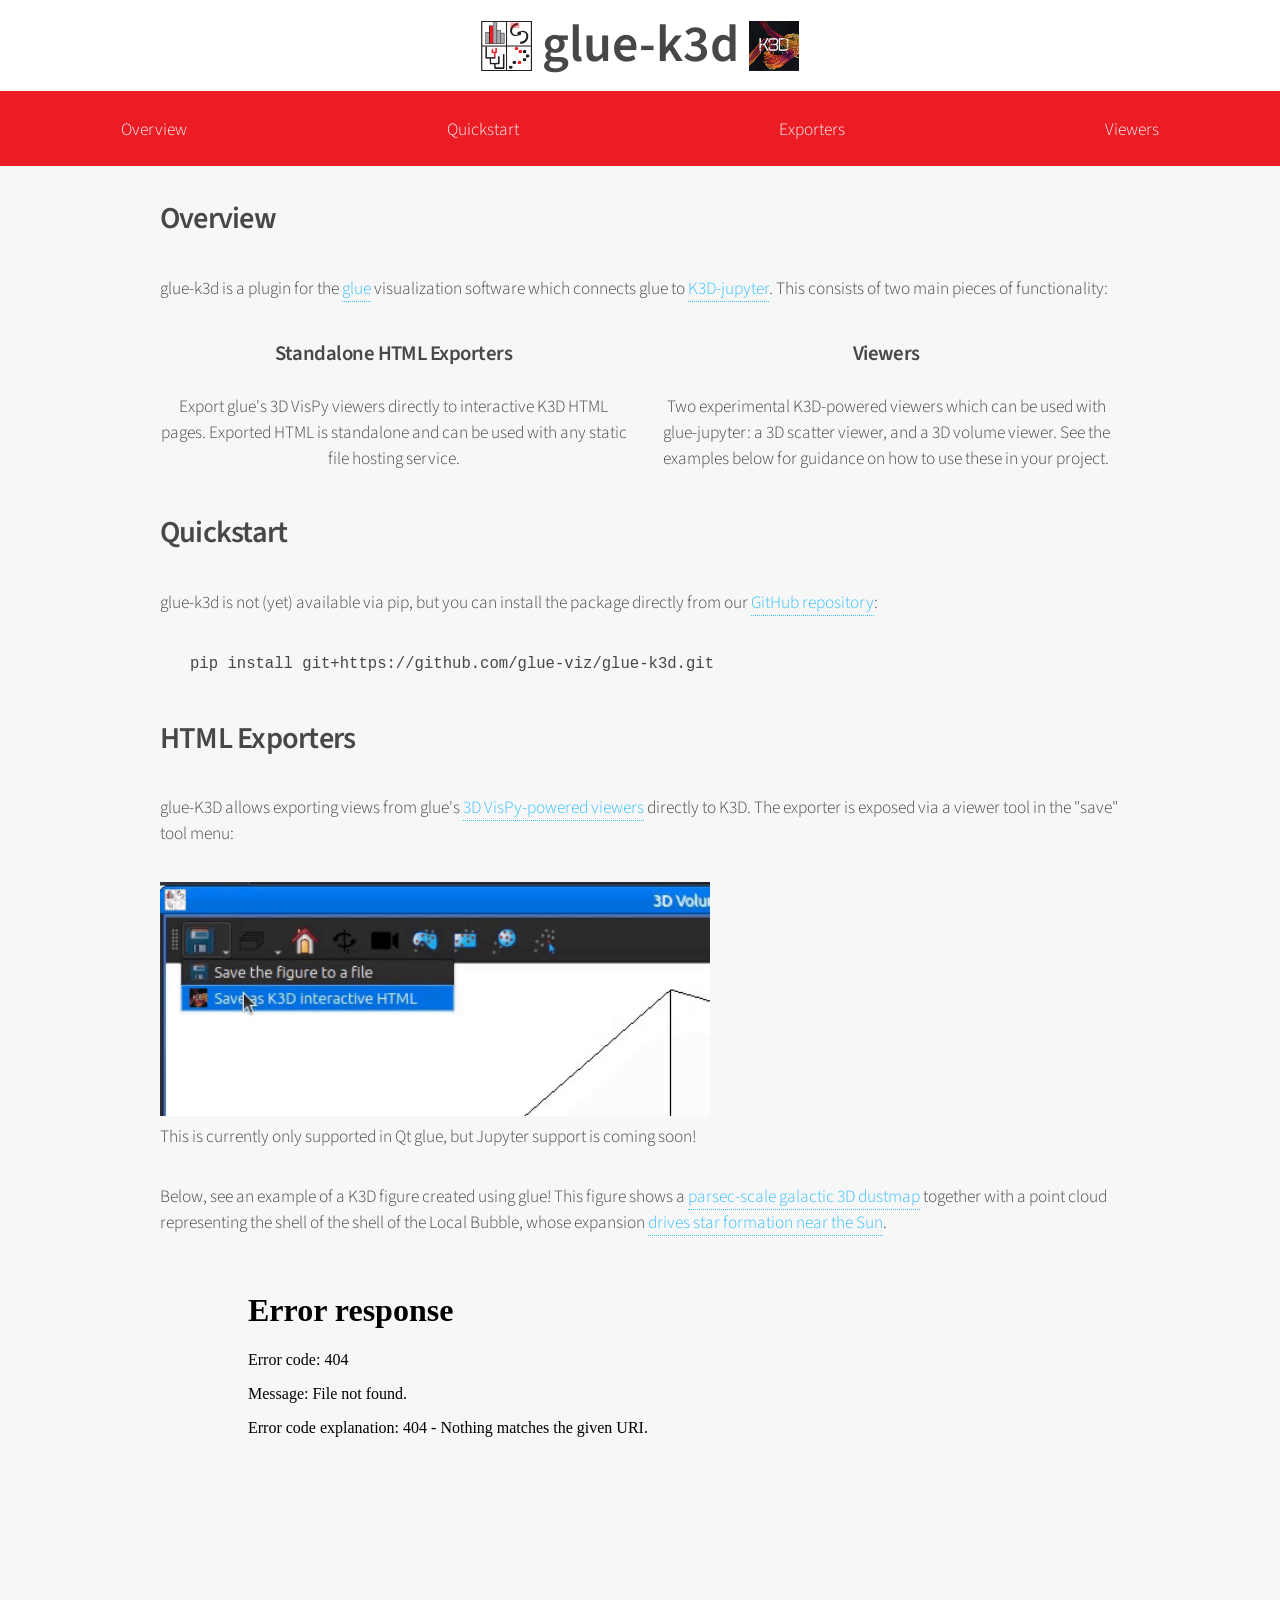
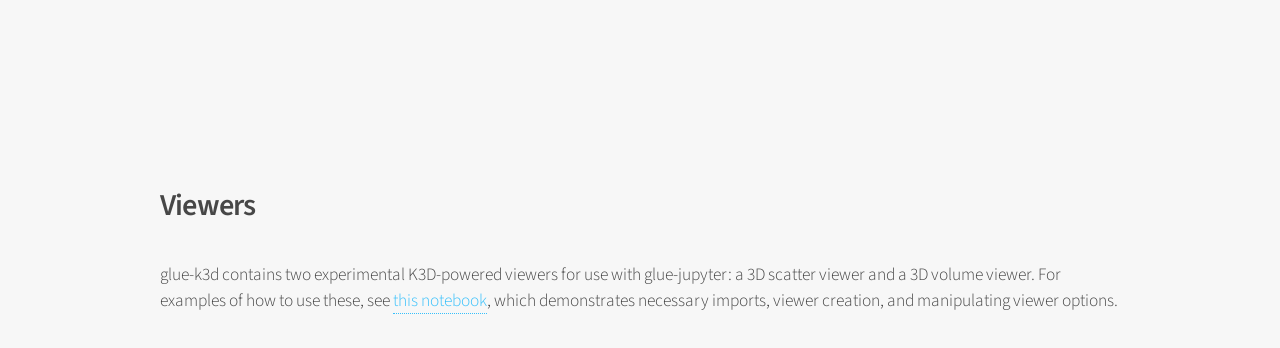
==== commit 27a12199: "Deploying to gh-pages from @ Carifio24/glue-k3d@cecb5d514743fa281b432e139b68d09312f2bdfe 🚀" ====
--- a/index.html
+++ b/index.html
@@ -100,13 +100,22 @@
     </p>
     <img class="example-image" src="assets/img/export-tool.gif">
     <p>This is currently only supported in Qt glue, but Jupyter support is coming soon!</p>
+
+    <p>
+      Below, see an example of a K3D figure created using glue! This figure shows a <a href="https://arxiv.org/abs/2308.01295">parsec-scale galactic 3D dustmap</a>
+      together with a point cloud representing the shell of the shell of the Local Bubble, whose expansion <a href="https://www.nature.com/articles/s41586-021-04286-5">drives star formation near the Sun</a>. 
+    </p>
+
+    <div class="example-container">
+      <iframe class="example-iframe" src="example.html"></iframe>
+    </div>
   </section>
 
   <section id="viewers" class="nav-item container">
     <h2>Viewers</h2>
     <p>
       glue-k3d contains two experimental K3D-powered viewers for use with glue-jupyter: a 3D scatter viewer and a 3D volume viewer.
-      For examples of how to use these, see <a href="k3d_viewers.ipynb">this notebook</a>, which demonstrates necessary imports, viewer creation, and manipulating viewer options.
+      For examples of how to use these, see <a href="k3d_viewers.ipynb" download>this notebook</a>, which demonstrates necessary imports, viewer creation, and manipulating viewer options.
     </p>
   </section>
 
--- a/assets/css/main.css
+++ b/assets/css/main.css
@@ -3242,19 +3242,6 @@
     flex-basis: 0;
 }
 
-#plotly-text-logo {
-  aspect-ratio: 1100 / 417;
-}
-
-#chart-studio-logo {
-  aspect-ratio: 74 / 41;
-}
-
-#histogram-viewer-image {
-  aspect-ratio: 5 / 3;
-  max-height: 300px;
-}
-
 .example-container {
   overflow: hidden;
   width: fit-content;
@@ -3262,8 +3249,8 @@
 }
 
 .example-iframe {
-  height: 400px;
-  width: 610px;
+  height: 500px;
+  width: 800px;
 }
 
 #example-export-links {
